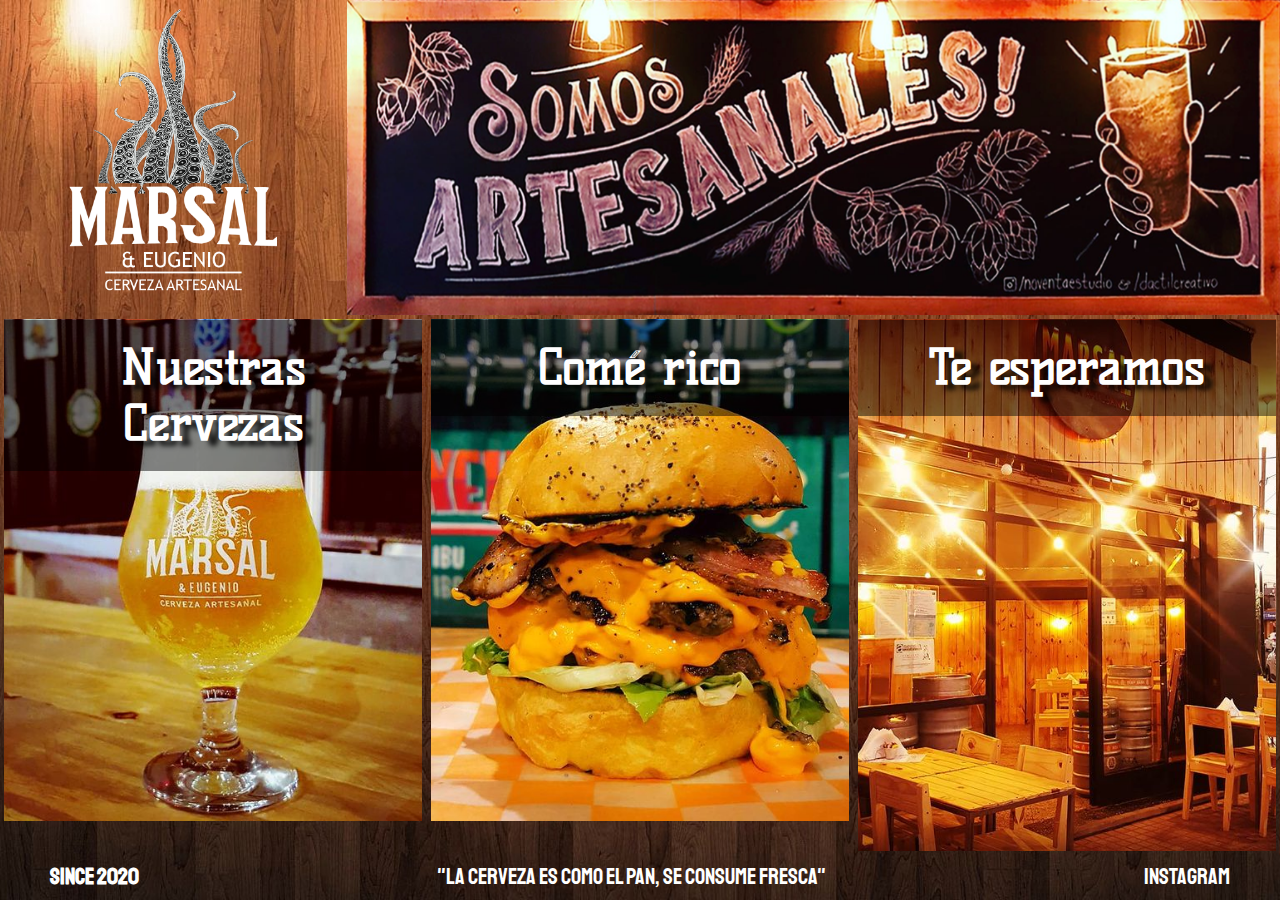
==== index.html @ 5fb69979 "Creando mi primer sitio web" ====
<!DOCTYPE html>
<html lang="es">
<head>
	<meta charset="utf-8">
	<meta name="viewport" content="width=device-width, initial-scale=1.0">
	<title>Marsal Cervecería</title>
	<meta name="keywords" content="cerveza,hamburguesas,bar,cervecería,birra,pizza">
	<meta name="description" content="Bar y cervecería artesanal ubicada en Los Polvorines, Malvinas Argentinas. Brindando la mejor calidad desde 2020">
	<meta name="author" content="Alexis Mendez">
	<meta name="copyright" content="Marsal Cervecería">
	<link rel="icon" href="assets/Logo.png">
	<link rel="stylesheet" type="text/css" href="style.css">
	<link rel="stylesheet" type="text/css" href="normalize.css">
	<link rel="stylesheet" href="https://use.fontawesome.com/releases/v5.15.4/css/all.css" integrity="sha384-DyZ88mC6Up2uqS4h/KRgHuoeGwBcD4Ng9SiP4dIRy0EXTlnuz47vAwmeGwVChigm" crossorigin="anonymous">
	<link rel="preconnect" href="https://fonts.googleapis.com">
    <link rel="preconnect" href="https://fonts.gstatic.com" crossorigin>
	<link href="https://fonts.googleapis.com/css2?family=Staatliches&display=swap" rel="stylesheet">
    <link href="https://fonts.googleapis.com/css2?family=Skranji&display=swap" rel="stylesheet">
    <link href="https://fonts.googleapis.com/css2?family=Kelly+Slab&display=swap" rel="stylesheet">
</head>

<body>
    <nav class="nav-flex">
        <a class="logo" href="index.html">
            <img src="assets/Logo.png" alt="Marsal Cervecería">
        </a>
        <div class="banner">
             <img src="assets/banner.png" alt="Somos Artesanales">
        </div>
        <div class="nav-flex--mobile">
            <a href="cervezas.html">Cervezas</a>
            <a href="menu.html">Menú</a>
            <a href="#ubi">Ubicación</a>
        </div>
    </nav>
	<main class="page">
        <a class="item beer" href="cervezas.html" target="_blank">
            <div class="bg bg--beer">
            </div>
            <h2 class="img-title img-title--beer"></h2>
            <div class="hover">
                <i class="fas fa-beer"></i>
                <h3 class="hover__title">Ver cervezas</h3>
            </div>
        </a>
        <a class="item food" href="menu.html" target="_blank">
            <div class="bg bg--food">
            </div>
            <h2 class="img-title img-title--food"></h2>
            <div class="hover">
                <div class="hover__iconos">
                    <i class="fas fa-hamburger"></i>
                    <i class="fas fa-pizza-slice"></i>
                    <i class="fas fa-hotdog"></i>
                </div>
                <h3 class="hover__title">Ver el menú</h3>
            </div>
        </a>
        <a id="ubi" class="item place" href="https://g.page/marsal-cerveceria?share" target="_blank">
            <div class="bg bg--place">
            </div>
            <h2 class="img-title img-title--place"></h2>
            <div class="hover">
                <i class="fas fa-map-marked-alt"></i>
                <h3 class="hover__title">¿Cómo Llegar?</h3>
            </div>
        </a>
    </main>
    <footer class="footer">
        <h4 class="footer__established">Since 2020</h4>
        <p class="footer__paragraph">"La cerveza es como el pan, se consume fresca"</p>
        <a class="footer__instagram" href="https://www.instagram.com/marsal_cerveceria/" target="_blank"><i class="fab fa-instagram"></i>Instagram</a>
    </footer>
<!-- Script -->
<script src="../JS/totorita.js"></script>
</body>
</html>
---- style.css ----
html{
    scroll-behavior: smooth;
}

body{
    background: url(assets/background.jpg);
    background-size: cover;
    background-position-x: -60px;
}

a{
    color: inherit;
}

.nav-flex{
    display: flex;
    position: relative;
    height: 35vh;
    width: 100vw;
    justify-content: space-evenly;
}

.nav-flex--mobile{
    display: none;
}

.banner{
    display: flex;
    justify-content: center;
}

.banner img{
    width: 100%;
}

.logo{
    justify-content: center;
    display: flex;
    min-width: 250px;
    margin: 0 30px;
}

.logo img{
    height: 100%;
}

.page{
    display: grid;
    position: relative;
    height: 60vh;
    width: 100vw;
    grid-template-areas: 
    "beer food place";
}

.beer{
    grid-area: beer;
}

.food{
    grid-area: food;
}

.place{
    grid-area: place;
}

.item{
    position: relative;
    display: flex;
    overflow: hidden;
    padding: 1%;
}

.bg{
    box-sizing: border-box;
    position: relative;
    width: 100%;
    height: 100%;
    background-repeat: no-repeat;
    background-size: cover;
    background-position: top;
    background-position-y: -30px;
}

.hover{
    position: absolute;
    width: 100%;
    height: 100%;
    top: 0;
    left: 0;
    background: rgba(90, 23, 3, 0.767);
    text-align: center;
    display: flex;
    flex-direction: column;
    justify-content: center;
    color: #fff;
    transform: translateX(100%);
    transition: transform 0.8s ease-in-out;
    font-size: 2rem;
    font-family: "Staatliches";
}

.hover i{
    margin: 20px 10px;
    font-size: 3rem;
}

.hover__iconos{
    display: block;
    font-size: 3rem;
}

.hover__iconos i{
    margin: 20px 10px;
}

.item:hover{
    padding: 0;
}

.item:hover > .hover{
    transform: translateX(0%);
}

.item:hover > .img-title{
    width: 100%;
    top: 0;
}

.bg--beer{
    background-image: url(assets/cerveza1.jpg);
}

.bg--food{
    background-image: url(assets/comida1.jpg);
}

.bg--place{
    background-image: url(assets/local1.jpg);
    background-position: center;
}

.img-title{
    position: absolute;
    text-align: center;
    top: 1%;
    color: #fff;
    font-family: "Kelly Slab";
    font-size: 3rem;
    width: 98%;
    background: rgba(0, 0, 0, 0.473);
    padding: 20px;
    text-shadow: 9px 5px 5px rgba(0, 0, 0, 0.815);
}

.img-title--beer::before{
    content: "Nuestras Cervezas";
}

.img-title--food::before{
    content: "Comé rico";
}

.img-title--place::before{
    content: "Te esperamos";
}

.footer{
    height: 5vh;
    display: flex;
    position: relative;
    font-family: "Staatliches";
    font-size: 1.4rem;
    justify-content: space-between;
    color: #fff;
    align-items: center;
}

.footer__established{
    margin: 0 50px;
}

.footer__paragraph{
    margin: auto;
    text-align: center;
}

.footer__instagram{
    margin: 0 50px;
}

.footer__instagram:hover{
    transform: scale(1.1);
}

.footer__instagram i{
    margin: 0 10px;
    font-size: 1.2rem;
}

@media screen and (max-width:1250px){
    .nav-flex{
        height: 30vh;
    }
    .page{
        height: 65vh;
    }
}

@media screen and (max-width:900px){
    body{
        background: none;
    }

    .nav-flex{
        height: 100%;
        width: 100%;
        background: url(assets/background2.jpg);
        background-position-y: -10px;
        background-size: cover;
        flex-wrap: wrap;
        justify-content: space-between;
        align-items: center;
    }

    .logo{
        order: 1;
        height: 80px;
        width: 20%;
        min-width: fit-content;
        margin: 0;
    }

    .nav-flex--mobile{
        display: flex;
        height: 100px;
        width: 80%;
        justify-content: space-evenly;
        align-items: center;
        order: 2;
        color: #fff;
        text-shadow: 7px 5px 5px rgba(0, 0, 0, 0.815);
        font-family: "Skranji";
        font-size: 1.2rem;
    }

    .banner{
        order: 3;
        width: 100%;
    }

    .page{
        height: 100%;
        width: 100%;
        grid-template-areas: 
        "beer"
        "food"
        "place";
    }

    .item{
        height: 700px;
        padding: 0;
    }

    .bg{
        background-attachment: fixed;
        background-position: center;
    }

    .img-title{
        font-size: 2rem;
        width: 100%;
        margin: 80% 0 0 0;
    }

    .footer{
        height: 60px;
        background: url(assets/background3.jpg);
        font-size: 1.2rem;
        justify-content: space-evenly;
    }

    .footer__established{
        margin: 0 10px;
    }

    .footer__instagram{
        margin: 0 20px;
        text-align: center;
    }

    .hover{
        display: none;
    }
}

@media screen and (max-width:600px){
    .logo{
        height: 60px;
    }
    .nav-flex--mobile{
        height: 80px;
        font-size: 1rem;
    }
}
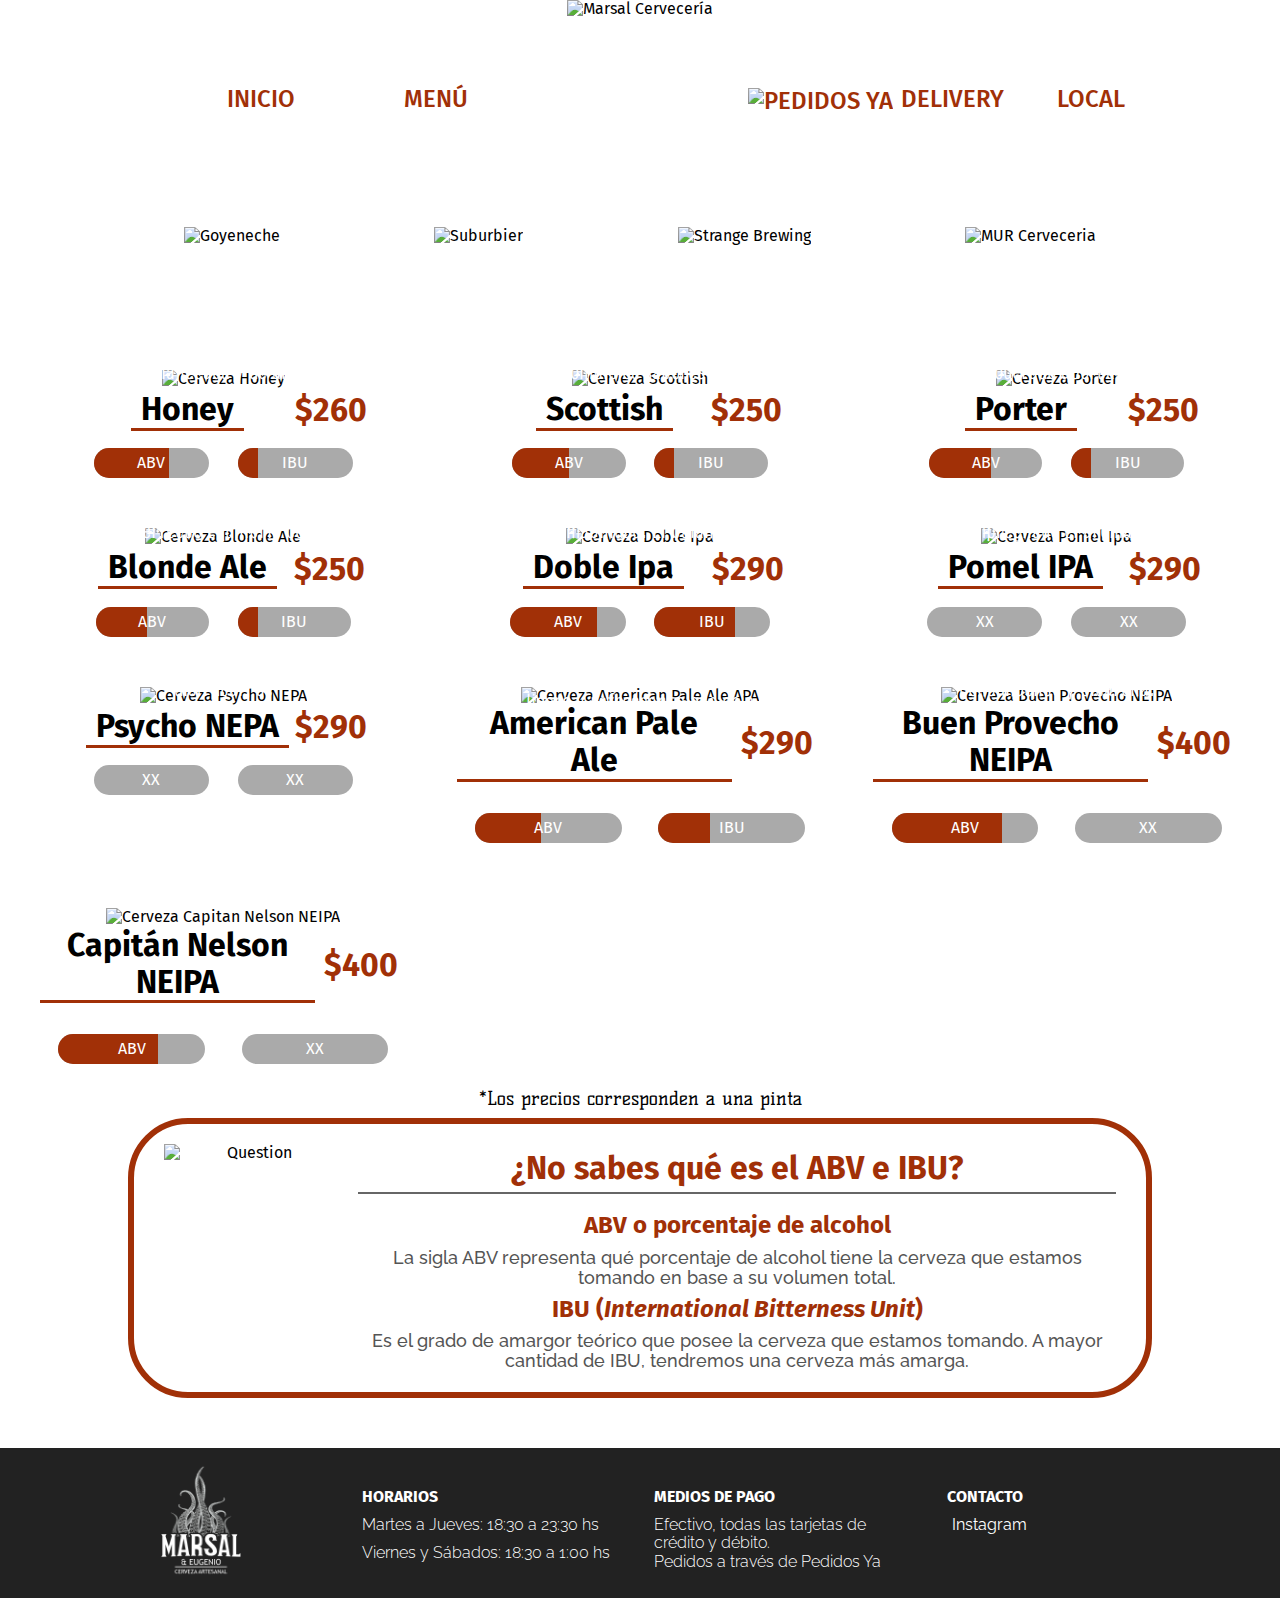
==== commit 68f062eb: "Add files via upload" ====
--- a/index.html
+++ b/index.html
@@ -1,77 +1,302 @@
-<!DOCTYPE html>
-<html lang="es">
-<head>
-	<meta charset="utf-8">
-	<meta name="viewport" content="width=device-width, initial-scale=1.0">
-	<title>Marsal Cervecería</title>
-	<meta name="keywords" content="cerveza,hamburguesas,bar,cervecería,birra,pizza">
-	<meta name="description" content="Bar y cervecería artesanal ubicada en Los Polvorines, Malvinas Argentinas. Brindando la mejor calidad desde 2020">
-	<meta name="author" content="Alexis Mendez">
-	<meta name="copyright" content="Marsal Cervecería">
-	<link rel="icon" href="assets/Logo.png">
-	<link rel="stylesheet" type="text/css" href="style.css">
-	<link rel="stylesheet" type="text/css" href="normalize.css">
-	<link rel="stylesheet" href="https://use.fontawesome.com/releases/v5.15.4/css/all.css" integrity="sha384-DyZ88mC6Up2uqS4h/KRgHuoeGwBcD4Ng9SiP4dIRy0EXTlnuz47vAwmeGwVChigm" crossorigin="anonymous">
-	<link rel="preconnect" href="https://fonts.googleapis.com">
-    <link rel="preconnect" href="https://fonts.gstatic.com" crossorigin>
-	<link href="https://fonts.googleapis.com/css2?family=Staatliches&display=swap" rel="stylesheet">
-    <link href="https://fonts.googleapis.com/css2?family=Skranji&display=swap" rel="stylesheet">
-    <link href="https://fonts.googleapis.com/css2?family=Kelly+Slab&display=swap" rel="stylesheet">
-</head>
-
-<body>
-    <nav class="nav-flex">
-        <a class="logo" href="index.html">
-            <img src="assets/Logo.png" alt="Marsal Cervecería">
-        </a>
-        <div class="banner">
-             <img src="assets/banner.png" alt="Somos Artesanales">
-        </div>
-        <div class="nav-flex--mobile">
-            <a href="cervezas.html">Cervezas</a>
-            <a href="menu.html">Menú</a>
-            <a href="#ubi">Ubicación</a>
-        </div>
-    </nav>
-	<main class="page">
-        <a class="item beer" href="cervezas.html" target="_blank">
-            <div class="bg bg--beer">
-            </div>
-            <h2 class="img-title img-title--beer"></h2>
-            <div class="hover">
-                <i class="fas fa-beer"></i>
-                <h3 class="hover__title">Ver cervezas</h3>
-            </div>
-        </a>
-        <a class="item food" href="menu.html" target="_blank">
-            <div class="bg bg--food">
-            </div>
-            <h2 class="img-title img-title--food"></h2>
-            <div class="hover">
-                <div class="hover__iconos">
-                    <i class="fas fa-hamburger"></i>
-                    <i class="fas fa-pizza-slice"></i>
-                    <i class="fas fa-hotdog"></i>
-                </div>
-                <h3 class="hover__title">Ver el menú</h3>
-            </div>
-        </a>
-        <a id="ubi" class="item place" href="https://g.page/marsal-cerveceria?share" target="_blank">
-            <div class="bg bg--place">
-            </div>
-            <h2 class="img-title img-title--place"></h2>
-            <div class="hover">
-                <i class="fas fa-map-marked-alt"></i>
-                <h3 class="hover__title">¿Cómo Llegar?</h3>
-            </div>
-        </a>
-    </main>
-    <footer class="footer">
-        <h4 class="footer__established">Since 2020</h4>
-        <p class="footer__paragraph">"La cerveza es como el pan, se consume fresca"</p>
-        <a class="footer__instagram" href="https://www.instagram.com/marsal_cerveceria/" target="_blank"><i class="fab fa-instagram"></i>Instagram</a>
-    </footer>
-<!-- Script -->
-<script src="../JS/totorita.js"></script>
-</body>
+<!DOCTYPE html>
+<html lang="es">
+<head>
+    <meta charset="UTF-8">
+    <meta http-equiv="X-UA-Compatible" content="IE=edge">
+    <meta name="viewport" content="width=device-width, initial-scale=1.0">
+    <title>Cervezas - Marsal</title>
+    <meta name="keywords" content="cerveza,hamburguesas,bar,cervecería,birra,pizza">
+	<meta name="description" content="Bar y cervecería artesanal ubicada en Los Polvorines, Malvinas Argentinas. Brindando la mejor calidad desde 2020">
+	<meta name="author" content="Alexis Mendez">
+	<meta name="copyright" content="Marsal Cervecería">
+	<link rel="icon" href="assets/Logo.png">
+	<link rel="stylesheet" type="text/css" href="style2.css">
+	<link rel="stylesheet" type="text/css" href="normalize.css">
+	<link rel="stylesheet" href="https://use.fontawesome.com/releases/v5.15.4/css/all.css" integrity="sha384-DyZ88mC6Up2uqS4h/KRgHuoeGwBcD4Ng9SiP4dIRy0EXTlnuz47vAwmeGwVChigm" crossorigin="anonymous">
+	<link rel="preconnect" href="https://fonts.googleapis.com">
+    <link rel="preconnect" href="https://fonts.gstatic.com" crossorigin>
+	<link href="https://fonts.googleapis.com/css2?family=Skranji&display=swap" rel="stylesheet">
+	<link href="https://fonts.googleapis.com/css2?family=Kelly+Slab&display=swap" rel="stylesheet">
+	<link href="https://fonts.googleapis.com/css2?family=Truculenta:wght@300;500;700&display=swap" rel="stylesheet">
+	<link href="https://fonts.googleapis.com/css2?family=Staatliches&display=swap" rel="stylesheet">
+	<link href="https://fonts.googleapis.com/css2?family=Fira+Sans:wght@300;500;700&display=swap" rel="stylesheet">
+	<link href="https://fonts.googleapis.com/css2?family=Raleway:wght@300;500;700&family=Russo+One&display=swap" rel="stylesheet">
+</head>
+<body>
+    <nav class="nav">
+		<div class="nav-grid">
+			<div class="nav__left">
+				<a href="inicio.html">Inicio</a>
+				<a href="menu.html">Menú</a>
+			</div>
+			<img class="logo" src="assets/Logo_bordes.png" alt="Marsal Cervecería">
+			<div class="nav__right">
+				<a class="nav__link flex-center" href="https://www.pedidosya.com.ar/restaurantes/malvinas-argentinas/marsal-cerveceria-los-polvorines-menu?origin=shop_list">
+					<img class="pedidos" src="assets/Pedidos.png" alt="Pedidos Ya">
+					Delivery
+				</a>
+				<a class="nav__link flex-center" href="https://g.page/marsal-cerveceria?share" target="_blank">
+					<i class="fas fa-map-marker-alt"></i>Local
+				</a>
+			</div>
+		</div>
+		<div class="nav-mobile">
+			<div class="nav__button">
+				<i class="fas fa-bars"></i>
+				<h5>MENU</h5>
+				<div class="aside">
+					<a class="aside__item" href="index.html">
+						<i class="fas fa-home"></i>Inicio
+					</a>
+					<a class="aside__item" href="menu.html">
+						<i class="fas fa-utensils"></i>Menú
+					</a>
+					<a class="aside__item" href="https://www.pedidosya.com.ar/restaurantes/malvinas-argentinas/marsal-cerveceria-los-polvorines-menu?origin=shop_list">
+						<img src="assets/Pedidos.png" alt="Pedidos Ya">
+						Delivery
+					</a>
+					<a class="aside__item" href="https://g.page/marsal-cerveceria?share" target="_blank">
+						<i class="fas fa-map-marker-alt"></i>Local
+					</a>
+				</div>
+			</div>
+			<img class="logo" src="assets/Logo_bordes.png" alt="Marsal Cervecería">
+			<a class="nav__instagram" href="https://www.instagram.com/marsal_cerveceria/" target="_blank"><i class="fab fa-instagram"></i></a>	
+		</div>
+	</nav>
+	<main class="page">
+		<section class="container">
+			<div class="friends">
+				<img src="assets/Goye.png" alt="Goyeneche" class="friends__logo">
+				<img src="assets/Suburbier.png" alt="Suburbier" class="friends__logo">
+				<img src="assets/Strange.png" alt="Strange Brewing" class="friends__logo">
+				<img src="assets/MUR.png" alt="MUR Cerveceria" class="friends__logo">
+			</div>
+		</section>
+		<section class="container beers">
+			<div class="beer">
+				<div class="container-details">
+					<img class="beer__img" src="assets/Beers/Honey.png" alt="Cerveza Honey">
+					<p class="beer__details">Cerveza de color dorado profundo con el aporte justo de miel. Perfectamente balanceada y de alta tomabilidad, final seco con retrogusto dulce y aromático.</p>
+				</div>
+				<div class="beer__description">
+					<h2 class="beer__title">Honey</h2>
+					<h2 class="beer__price">$260</h2>
+					<div class="beer__abv">
+						<p>ABV</p>
+						<div class="abv__value abv-honey"></div>
+					</div>
+					<div class="beer__ibu">
+						<p>IBU</p>
+						<div class="ibu__value ibu-honey"></div>
+					</div>
+				</div>
+			</div>
+			<div class="beer">
+				<div class="container-details">
+					<img class="beer__img" src="assets/Beers/Scottish.png" alt="Cerveza Scottish">
+					<p class="beer__details">Cerveza color rojizo brillante en la que destaca el perfil de las maltas. El blend logra complejos sabores y aroma a bizcocho, pan, caramelo y frutos secos.</p>
+				</div>
+				<div class="beer__description">
+					<h2 class="beer__title">Scottish</h2>
+					<h2 class="beer__price">$250</h2>
+					<div class="beer__abv">
+						<p>ABV</p>
+						<div class="abv__value abv-sc"></div>
+					</div>
+					<div class="beer__ibu">
+						<p>IBU</p>
+						<div class="ibu__value ibu-sc"></div>
+					</div>
+				</div>
+			</div>
+			<div class="beer">
+				<div class="container-details">
+					<img class="beer__img" src="assets/Beers/Porter.png" alt="Cerveza Porter">
+					<p class="beer__details">Cerveza negra, posee un sabor complejo y equilibrado. Cuerpo medio, espuma cremosa y persistente. Amargor moderado aportado por los lúpulos y las maltas tostadas. Se perciben notas de café, chocolate, cacao y frutos secos.</p>
+				</div>
+				<div class="beer__description">
+					<h2 class="beer__title">Porter</h2>
+					<h2 class="beer__price">$250</h2>
+					<div class="beer__abv">
+						<p>ABV</p>
+						<div class="abv__value abv-por"></div>
+					</div>
+					<div class="beer__ibu">
+						<p>IBU</p>
+						<div class="ibu__value ibu-por"></div>
+					</div>
+				</div>
+			</div>
+			<div class="beer">
+				<div class="container-details">
+					<img class="beer__img" src="assets/Beers/Blonde Ale.png" alt="Cerveza Blonde Ale">
+					<p class="beer__details">Cerveza rubia de alta tomabilidad, brillante y cristalina. Se percibe el sabor dulce de la malta en perfecto equilibrio con el aroma de los lúpulos que otorgan agradables notas cítricas.</p>
+				</div>
+				<div class="beer__description">
+					<h2 class="beer__title">Blonde Ale</h2>
+					<h2 class="beer__price">$250</h2>
+					<div class="beer__abv">
+						<p>ABV</p>
+						<div class="abv__value abv-blonde"></div>
+					</div>
+					<div class="beer__ibu">
+						<p>IBU</p>
+						<div class="ibu__value ibu-blonde"></div>
+					</div>
+				</div>
+			</div>
+			<div class="beer">
+				<div class="container-details">
+					<img class="beer__img" src="assets/Beers/Doble Ipa.png" alt="Cerveza Doble Ipa">
+					<p class="beer__details">Cerveza de intenso amargor, moderadamente alcohólica. Por su graduación de alcohol, presenta una gran tomabilidad. El balance es hacia el lúpulo que denota características cítricas, frutales y a resina. El amargor es sedoso y no invasivo.</p>
+				</div>
+				<div class="beer__description">
+					<h2 class="beer__title">Doble Ipa</h2>
+					<h2 class="beer__price">$290</h2>
+					<div class="beer__abv">
+						<p>ABV</p>
+						<div class="abv__value abv-dipa"></div>
+					</div>
+					<div class="beer__ibu">
+						<p>IBU</p>
+						<div class="ibu__value ibu-dipa"></div>
+					</div>
+				</div>
+			</div>
+			<div class="beer">
+				<div class="container-details">
+					<img class="beer__img" src="assets/Beers/Pomel Ipa.png" alt="Cerveza Pomel Ipa">
+					<p class="beer__details">Llena de aromas y sabores que te van a volar la cabeza, esta American IPA lleva impregnado el aroma y sabor de la cáscara de pomelo orgánico que lleva en madurada.</p>
+				</div>
+				<div class="beer__description">
+					<h2 class="beer__title">Pomel IPA</h2>
+					<h2 class="beer__price">$290</h2>
+					<div class="beer__abv">
+						<p>XX</p>
+						<div class="abv__value abv-na"></div>
+					</div>
+					<div class="beer__ibu">
+						<p>XX</p>
+						<div class="ibu__value ibu-na"></div>
+					</div>
+				</div>
+			</div>
+			<div class="beer">
+				<div class="container-details">
+					<img class="beer__img" src="assets/Beers/Psycho NEPA.png" alt="Cerveza Psycho NEPA">
+					<p class="beer__details">Una cerveza que se renueva constantemente y que muy probablemente no sea igual a la que pruebes la próxima vez. Fácil de tomar y de disfrutar, se caracteriza por hacer brillar a los lúpulos que le otorgan su intenso aroma cítrico y una Paleta de sabores felices y veraniegos.</p>
+				</div>
+				<div class="beer__description">
+					<h2 class="beer__title">Psycho NEPA</h2>
+					<h2 class="beer__price">$290</h2>
+					<div class="beer__abv">
+						<p>XX</p>
+						<div class="abv__value abv-na"></div>
+					</div>
+					<div class="beer__ibu">
+						<p>XX</p>
+						<div class="ibu__value ibu-na"></div>
+					</div>
+				</div>
+			</div>
+			<div class="beer">
+				<div class="container-details">
+					<img class="beer__img" src="assets/Beers/APA.png" alt="Cerveza American Pale Ale APA">
+					<p class="beer__details">Cerveza lupulada de fuerte carácter cítrico y con una excelente tomabilidad. Cuerpo ligero y refrescante que deja lucir la vitalidad del lúpulo.</p>
+				</div>
+				<div class="beer__description">
+					<h2 class="beer__title">American Pale Ale</h2>
+					<h2 class="beer__price">$290</h2>
+					<div class="beer__abv">
+						<p>ABV</p>
+						<div class="abv__value abv-apa"></div>
+					</div>
+					<div class="beer__ibu">
+						<p>IBU</p>
+						<div class="ibu__value ibu-apa"></div>
+					</div>
+				</div>
+			</div>
+			<div class="beer">
+				<div class="container-details">
+					<img class="beer__img" src="assets/Beers/Buen provecho.png" alt="Cerveza Buen Provecho NEIPA">
+					<p class="beer__details">Una NEIPA brillante, frutada, contundente y picarona.</p>
+				</div>
+				<div class="beer__description">
+					<h2 class="beer__title">Buen Provecho NEIPA</h2>
+					<h2 class="beer__price">$400</h2>
+					<div class="beer__abv">
+						<p>ABV</p>
+						<div class="abv__value abv-bp"></div>
+					</div>
+					<div class="beer__ibu">
+						<p>XX</p>
+						<div class="ibu__value ibu-na"></div>
+					</div>
+				</div>
+			</div>
+			<div class="beer">
+				<img class="beer__img" src="assets/Beers/Capitan.png" alt="Cerveza Capitan Nelson NEIPA">
+				<div class="beer__description">
+					<h2 class="beer__title">Capitán Nelson NEIPA</h2>
+					<h2 class="beer__price">$400</h2>
+					<div class="beer__abv">
+						<p>ABV</p>
+						<div class="abv__value abv-cn"></div>
+					</div>
+					<div class="beer__ibu">
+						<p>XX</p>
+						<div class="ibu__value ibu-na"></div>
+					</div>
+				</div>
+			</div>
+		</section>
+		<div class="aclaration">
+			<p>*Los precios corresponden a una pinta</p>
+		</div>
+		<article class="diccionario">
+			<img class="flex-center question" src="assets/questions.svg" alt="Question">
+			<div class="definitions">
+				<h2 class="flex-center dicc">¿No sabes qué es el ABV e IBU?</h2>
+				<div class="definition">
+					<h3 class="diccionario__title">ABV o porcentaje de alcohol</h2>
+					<p class="diccionario__description">La sigla ABV representa qué porcentaje de alcohol tiene la cerveza que estamos tomando en base a su volumen total.</p>
+				</div>
+				<div class="definition">
+					<h3 class="diccionario__title">IBU (<em>International Bitterness Unit</em>)</h2>
+					<p class="diccionario__description">Es el grado de amargor teórico que posee la cerveza que estamos tomando. A mayor cantidad de IBU, tendremos una cerveza más amarga.</p>
+				</div>
+			</div>
+		</article>
+	</main>
+	<footer class="footer">
+		<div class="container cont-f">
+			<div class="footer__item flex-center">
+				<img class="footer__logo" src="assets/Logo.png" alt="Marsal Cerveceria">
+			</div>
+			<div class="footer__item">
+				<div class="hour">
+					<h4>HORARIOS</h4>
+					<p class="footer__p">Martes a Jueves: 18:30 a 23:30 hs</p>
+					<p class="footer__p">Viernes y Sábados: 18:30 a 1:00 hs</p>
+				</div>
+			</div>
+			<div class="footer__item ">
+				<div class="pay">
+					<h4>MEDIOS DE PAGO</h4>
+					<p class="footer__p">Efectivo, todas las tarjetas de crédito y débito. <br>
+					Pedidos a través de Pedidos Ya
+					</p>
+				</div>
+			</div>
+			<div class="footer__item ">
+				<div class="contact">
+					<h4>CONTACTO</h4>
+					<a class="footer__instagram" href="https://www.instagram.com/marsal_cerveceria/" target="_blank"><i class="fab fa-instagram"></i>Instagram</a>				
+				</div>
+			</div>
+		</div>
+    </footer>
+</body>
 </html>--- a/style2.css
+++ b/style2.css
@@ -0,0 +1,675 @@
+:root{
+    --marron: #a13007;
+}
+
+*{
+    font-family: "Fira Sans";
+}
+
+.nav{
+    overflow: hidden;
+}
+
+.nav-mobile{
+    display: none;
+}
+
+.nav-grid{
+    position: relative;
+    display: grid;
+    width: 80%;
+    grid-template-columns: 1fr max-content 1fr;
+    grid-template-rows: 200px;
+    place-items: center;
+    margin: auto;
+}
+
+.logo{
+    grid-column: 2/3;
+    height: 100%;
+    display: flex;
+    justify-content: center;
+}
+
+.nav__left{
+    grid-column: 1/2;
+    height: 100%;
+    width: 100%;
+    display: flex;
+    position: relative;
+    justify-content: space-evenly;
+    align-items: center;
+    color: var(--marron);
+    font-size: 1.5rem;
+    text-transform: uppercase;
+    font-weight: 500;
+}
+
+.nav__left a{
+    margin: 0 10px;
+}
+
+.nav__right{
+    position: relative;
+    grid-column: 3/4;
+    height: 100%;
+    width: 100%;
+    color: var(--marron);
+    font-size: 1.5rem;
+    text-transform: uppercase;
+    font-weight: 500;
+    display: flex;
+    justify-content: space-evenly;
+    align-items: center;
+}
+
+.nav__link{
+    position: relative;
+    margin: 0 10px;
+}
+
+.nav__link i{
+    margin: 0 8px;
+}
+
+.pedidos{
+    position: relative;
+    height: 1.5rem;
+    margin: 0 8px;
+}
+
+.page{
+    position: relative;
+    width: 100%;
+    font-family: "Fira Sans";
+    margin-top: 10px;
+}
+
+.container{
+    position: relative;
+    width: 1200px;
+    margin: auto;
+    overflow: hidden;
+    text-align: center;
+}
+
+.friends{
+    display: flex;
+    flex-wrap: wrap;
+    height: 160px;
+    justify-content: space-evenly;
+    align-items: center;
+    padding: 10px 0;
+}
+
+.friends__logo{
+    height: 90%;
+    margin: 0 10px;
+    min-width: max-content;
+}
+
+.beers{
+    display: grid;
+    grid-template-columns: repeat(3,1fr);
+    grid-template-rows: auto;
+    gap: 50px;
+    place-items: center;
+}
+
+.beer{
+    position: relative;
+    height: 100%;
+    overflow: hidden;
+}
+
+.beer__img{
+    position: relative;
+    width: 100%;
+}
+
+.container-details{
+    position: relative;
+}
+
+.beer__details{
+    display: flex;
+    flex-direction: column;
+    text-align: center;
+    justify-content: center;
+    position: absolute;
+    top: 0;
+    width: 100%;
+    height: 100%;
+    background: #000000b3;
+    color: #fff;
+    font-size: 1.4rem;
+    padding: 0 50px;
+    font-family: "Truculenta";
+    transform: translateY(-110%);
+    transition: transform 0.6s ease-out;
+}
+
+.container-details:hover > .beer__details{
+    transform: translateY(0);
+}
+
+.beer__description{
+    display: grid;
+    position: relative;
+    grid-template-columns: repeat(4,1fr);
+    grid-template-rows: repeat(2,1fr);
+    place-items: center;
+}
+
+.beer__title{
+    grid-column: 1/4;
+    grid-row: 1/2;
+    font-size: 2rem;
+    padding: 0 10px;
+    border-bottom: 3px solid var(--marron);
+}
+
+.beer__price{
+    grid-column: 4/5;
+    grid-row: 1/2;
+    font-size: 2rem;
+    color: var(--marron);
+}
+
+.beer__abv{
+    position: relative;
+    grid-column: 1/3;
+    grid-row: 2/3;
+    width: 80%;
+    height: 30px;
+    border-radius: 20px;
+    background: #aaa;
+    text-align: center;
+    overflow: hidden;
+    margin-top: 15px;
+}
+
+.beer__abv p{
+    position: absolute;
+    width: 100%;
+    margin-top: 6px;
+    color: #fff;
+}
+
+.abv__value{
+    height: 100%;
+    background: var(--marron);
+    border-radius: px;
+    padding: 0 10px;
+    display: flex;
+    flex-direction: column;
+    justify-content: center;
+    color: #fff;
+}
+
+.beer__ibu{
+    grid-column: 3/5;
+    grid-row: 2/3;
+    position: relative;
+    width: 80%;
+    height: 30px;
+    border-radius: 20px;
+    background: #aaa;
+    text-align: center;
+    overflow: hidden;
+    margin-top: 15px;
+}
+
+.beer__ibu p{
+    position: absolute;
+    width: 100%;
+    margin-top: 6px;
+    color: #fff;
+}
+
+.ibu__value{
+    height: 100%;
+    background: var(--marron);
+    padding: 0 10px;
+    display: flex;
+    flex-direction: column;
+    justify-content: center;
+    color: #fff;
+}
+
+.abv-honey{
+    width: 65%;
+}
+.ibu-honey{
+    width: 12%;
+}
+.abv-sc{
+    width: 50%;
+}
+.ibu-sc{
+    width: 7%;
+}
+.abv-apa{
+    width: 45%;
+}
+.ibu-apa{
+    width: 35%;
+}
+.abv-blonde{
+    width: 45%;
+}
+.ibu-blonde{
+    width: 16%;
+}
+.abv-dipa{
+    width: 75%;
+}
+.ibu-dipa{
+    width: 70%;
+}
+.abv-por{
+    width: 55%;
+}
+.ibu-por{
+    width: 16%;
+}
+.abv-bp{
+    width: 75%;
+}
+.abv-cn{
+    width: 68%;
+}
+.abv-na{
+    display: none;
+}
+.ibu-na{
+    display: none;
+}
+
+.aclaration{
+    width: 100%;
+    text-align: center;
+}
+
+.aclaration p{
+    font-family: "Kelly Slab";
+    font-weight: 500;
+    font-size: 1.2rem;
+    line-height: 2;
+}
+
+.diccionario{
+    position: relative;
+    text-align: center;
+    width: 80%;
+    margin: auto;
+    display: flex;
+    border: 6px solid var(--marron);
+    border-radius: 60px;
+    padding: 20px;
+    margin-bottom: 50px;
+}
+
+.flex-center{
+    display: flex;
+    align-items: center;
+    justify-content: center;
+}
+
+.question{
+    width: 20%;
+    padding: 0 10px;
+}
+
+.definitions{
+    width: 80%;
+    display: flex;
+    flex-direction: column;
+    padding: 0 10px;
+}
+
+.dicc{
+    font-size: 2rem;
+    color: var(--marron);
+    line-height: 1.5;
+    border-bottom: 2px solid #666;
+    margin-bottom: 10px;
+}
+
+.diccionario__title{
+    font-size: 1.5rem;
+    line-height: 1.8;
+    color: var(--marron);
+}
+
+.diccionario__description{
+    font-size: 1.1rem;
+    color: #555;
+    font-weight: 500;
+    font-family: 'Raleway', sans-serif;
+}
+
+.footer{
+    height: 150px;
+    background: #222;
+}
+
+.cont-f{
+    height: 100%;
+    display: flex;
+    position: relative;
+    font-size: 1rem;
+    justify-content: space-evenly;
+    color: #fff;
+    text-align: left;
+}
+
+.footer__item{
+    height: 100%;
+    width: 22%;
+    padding-top: 40px;
+}
+
+.footer__item:nth-child(1){
+    padding-top: 0;
+}
+
+.footer__logo{
+    height: 80%;
+}
+
+.footer__p{
+    font-family: "Raleway";
+    font-weight: 300;
+    margin-top: 10px;
+    font-size: 1rem;
+}
+
+.contact h4{
+    margin-bottom: 10px;
+}
+
+.footer__instagram{
+    font-size: 1rem;
+    font-family: "Raleway";
+}
+
+.footer__instagram i{
+    margin-right: 5px;
+}
+
+@media screen and (max-width: 1250px){
+    .nav-grid{
+        width: 90%;
+    }
+    .container{
+        width: 800px;
+    }
+    .beers{
+        grid-template-columns: 1fr 1fr;
+    }
+    .beer__details{
+        padding: 0 20px;
+        font-size: 1rem;
+    }
+    .friends{
+        height: 120px;
+    }
+    .question{
+        width: 30%;
+    }
+    .dicc{
+        font-size: 1.6rem;
+    }
+    .diccionario__title{
+        font-size: 1.2rem;
+    }
+    .diccionario__description{
+        font-size: 1rem;
+    }
+    .footer__item{
+        padding-top: 20px;
+    }
+}
+
+@media screen and (max-width: 850px) {
+    .nav-grid{
+        grid-template-rows: 150px;
+    }
+    .nav__left{
+        font-size: 1.1rem;
+    }
+    .nav__right{
+        font-size: 1.1rem;
+    }
+    .pedidos{
+        height: 1rem;
+    }
+    .container{
+        width: 80%;
+    }
+    .friends{
+        height: 130px;
+    }
+    .friends__logo{
+        height: 90px;
+    }
+    .beer__title{
+        font-size: 1.5rem;
+    }
+    .beer__price{
+        font-size: 1.5rem;
+    }
+    .beer__abv{
+        height: 25px;
+    }
+    .beer__ibu{
+        height: 25px;
+    }
+    .beer__abv p{
+        font-size: 1rem;
+        margin-top: 4px;
+    }
+    .beer__ibu p{
+        font-size: 1rem;
+        margin-top: 4px;
+    }
+    .aclaration p{
+        font-size: 1rem;
+    }
+    .dicc{
+        font-size: 1.3rem;
+    }
+    .diccionario__title{
+        font-size: 1rem;
+    }
+    .diccionario__description{
+        font-size: 0.8rem;
+    }
+    .cont-f{
+        font-size: 0.9rem;
+        width: 90%;
+    }
+    .footer__p{
+        font-size: 0.7rem;
+    }
+    .footer__instagram{
+        font-size: 0.7rem;
+    }
+    .footer__item{
+        padding-top: 30px;
+    }
+}
+
+@media screen and (max-width: 550px) {
+    .friends{
+        height: 140px;
+    }
+    .friends__logo{
+        height: 60px;
+    }
+    .beers{
+        grid-template-columns: 1fr;
+    }
+    .question{
+        display: none;
+    }
+    .definitions{
+        width: 100%;
+    }
+    .nav-grid{
+        display: none;
+    }
+    .nav-mobile{
+        display: flex;
+        position: relative;
+        width: 100%;
+        height: 100px;
+        justify-content: space-between;
+        align-items: center;
+        z-index: 1;
+    }
+    .nav__button{
+        position: relative;
+        display: flex;
+        justify-content: left;
+        width: 30%;
+        padding-left: 20px;
+    }
+    .nav__instagram{
+        width: 30%;
+        position: relative;
+        display: flex;
+        justify-content: right;
+        padding-right: 20px;
+        font-size: 1.1rem;
+    }
+    .nav__button i{
+        margin-right: 10px;
+    }
+    .nav__button h5{
+        font-size: 1rem;
+        font-family: "Skranji";
+        font-weight: 500;
+    }
+    .aside{
+        position: fixed;
+        width: 60%;
+        height: 100vh;
+        display: flex;
+        flex-direction: column;
+        top: 0;
+        left: 0;
+        background: #ffffffee;
+        box-sizing: border-box;
+        transform: translateX(-300%);
+        transition: transform 0.7s;
+        box-shadow: 120px 0px 120px 120px #0000009a;
+        justify-content: center;
+    }
+    .nav__button:hover > .aside{
+        transform: translateX(0);
+    }
+    .aside__item{
+        position: relative;
+        width: 100%;
+        justify-content: center;
+        font-size: 1.5rem;
+        display: flex;
+        padding: 10px 0;
+        border-top: 1px solid #66666631;
+    }
+    .aside__item:last-child{
+        border-bottom: 1px solid #66666631;
+    }
+    .aside__item img{
+        width: 1.5rem;
+        height: 1.5rem;
+        margin-right: 10px;
+    }
+    .nav-mobile img{
+        height: 90%;
+    }
+    .footer{
+        height: 400px;
+        background: #222;
+    }
+    .cont-f{
+        height: 100%;
+        display: flex;
+        flex-direction: column;
+        position: relative;
+        font-size: 1rem;
+        justify-content: space-evenly;
+        color: #fff;
+        text-align: center;
+    }
+    .footer__item{
+        width: 100%;
+    }
+    .footer__item{
+        padding-top: 10px;
+    }
+    .footer__item:nth-child(1){
+        padding-top: 10px;
+    }
+    .footer__logo{
+        height: 150px;
+    }
+}
+
+/* 4k */
+
+@media screen and (min-width: 2000px) {
+    .nav-flex{
+        grid-template-rows: 250px;
+    }
+    .nav__left{
+        font-size: 2.2rem;
+    }
+    .nav__right{
+        font-size: 2.2rem;
+    }
+    .pedidos{
+        height: 2.2rem;
+    }
+    .container{
+        width: 80%;
+    }
+    .friends{
+        height: 300px;
+    }
+    .friends__logo{
+        height: 200px;
+    }
+    .dicc{
+        font-size: 3rem;
+    }
+    .diccionario__title{
+        font-size: 2.2rem;
+    }
+    .diccionario__description{
+        font-size: 1.7rem;
+    }
+    .aclaration p{
+        font-size: 1.5rem;
+    }
+    .beer__title{
+        font-size: 2.5rem;
+    }
+    .beer__price{
+        font-size: 2.5rem;
+    }
+    .beer__abv{
+        height: 40px;
+    }
+    .beer__ibu{
+        height: 40px;
+    }
+    .beer__abv p{
+        font-size: 1.5rem;
+    }
+    .beer__ibu p{
+        font-size: 1.5rem;
+    }
+}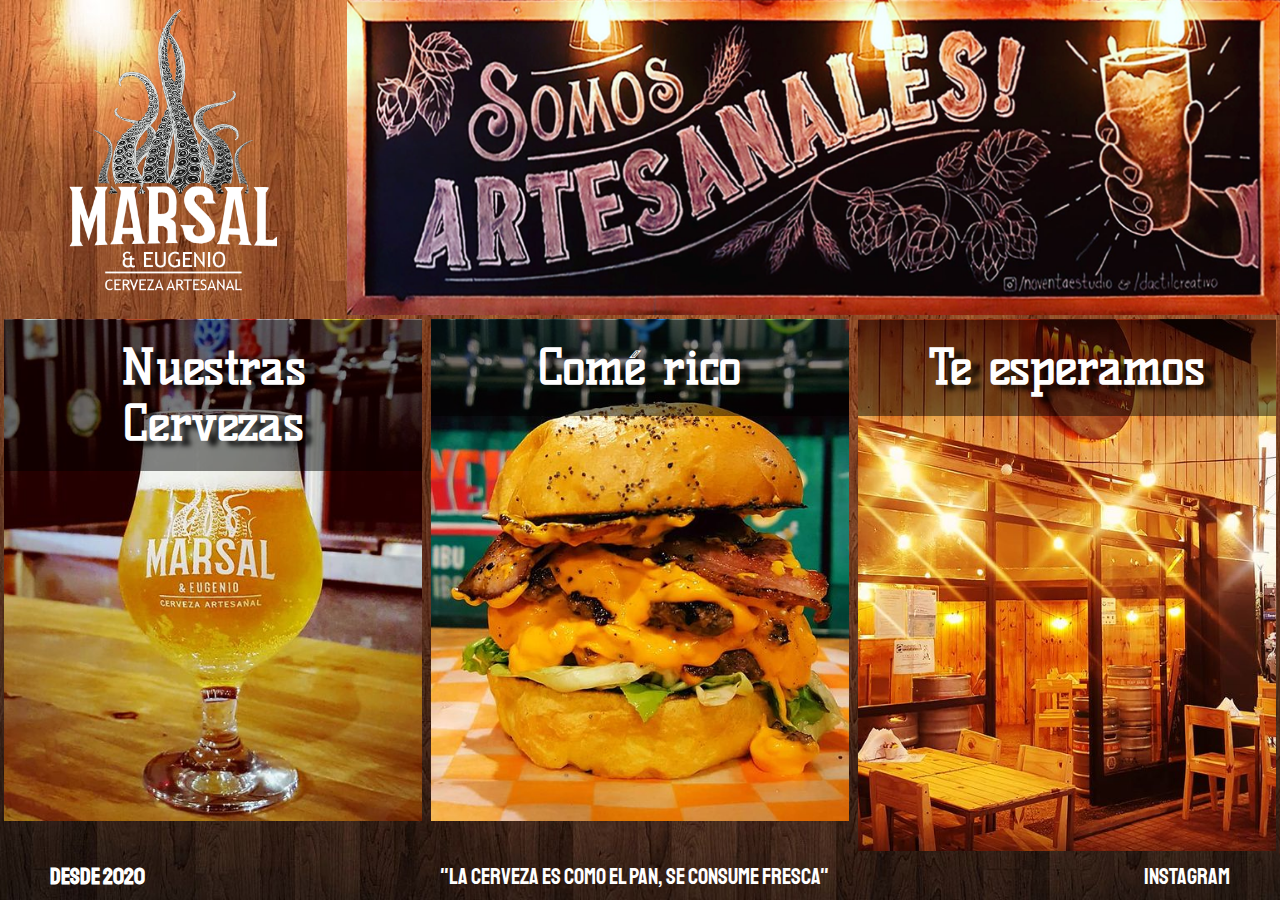
==== commit 9912ab05: "Add files via upload" ====
--- a/index.html
+++ b/index.html
@@ -1,302 +1,77 @@
 <!DOCTYPE html>
 <html lang="es">
 <head>
-    <meta charset="UTF-8">
-    <meta http-equiv="X-UA-Compatible" content="IE=edge">
-    <meta name="viewport" content="width=device-width, initial-scale=1.0">
-    <title>Cervezas - Marsal</title>
-    <meta name="keywords" content="cerveza,hamburguesas,bar,cervecería,birra,pizza">
+	<meta charset="utf-8">
+	<meta name="viewport" content="width=device-width, initial-scale=1.0">
+	<title>Marsal Cervecería</title>
+	<meta name="keywords" content="cerveza,hamburguesas,bar,cervecería,birra,pizza">
 	<meta name="description" content="Bar y cervecería artesanal ubicada en Los Polvorines, Malvinas Argentinas. Brindando la mejor calidad desde 2020">
 	<meta name="author" content="Alexis Mendez">
 	<meta name="copyright" content="Marsal Cervecería">
 	<link rel="icon" href="assets/Logo.png">
-	<link rel="stylesheet" type="text/css" href="style2.css">
+	<link rel="stylesheet" type="text/css" href="style.css">
 	<link rel="stylesheet" type="text/css" href="normalize.css">
 	<link rel="stylesheet" href="https://use.fontawesome.com/releases/v5.15.4/css/all.css" integrity="sha384-DyZ88mC6Up2uqS4h/KRgHuoeGwBcD4Ng9SiP4dIRy0EXTlnuz47vAwmeGwVChigm" crossorigin="anonymous">
 	<link rel="preconnect" href="https://fonts.googleapis.com">
     <link rel="preconnect" href="https://fonts.gstatic.com" crossorigin>
-	<link href="https://fonts.googleapis.com/css2?family=Skranji&display=swap" rel="stylesheet">
-	<link href="https://fonts.googleapis.com/css2?family=Kelly+Slab&display=swap" rel="stylesheet">
-	<link href="https://fonts.googleapis.com/css2?family=Truculenta:wght@300;500;700&display=swap" rel="stylesheet">
 	<link href="https://fonts.googleapis.com/css2?family=Staatliches&display=swap" rel="stylesheet">
-	<link href="https://fonts.googleapis.com/css2?family=Fira+Sans:wght@300;500;700&display=swap" rel="stylesheet">
-	<link href="https://fonts.googleapis.com/css2?family=Raleway:wght@300;500;700&family=Russo+One&display=swap" rel="stylesheet">
+    <link href="https://fonts.googleapis.com/css2?family=Skranji&display=swap" rel="stylesheet">
+    <link href="https://fonts.googleapis.com/css2?family=Kelly+Slab&display=swap" rel="stylesheet">
 </head>
+
 <body>
-    <nav class="nav">
-		<div class="nav-grid">
-			<div class="nav__left">
-				<a href="inicio.html">Inicio</a>
-				<a href="menu.html">Menú</a>
-			</div>
-			<img class="logo" src="assets/Logo_bordes.png" alt="Marsal Cervecería">
-			<div class="nav__right">
-				<a class="nav__link flex-center" href="https://www.pedidosya.com.ar/restaurantes/malvinas-argentinas/marsal-cerveceria-los-polvorines-menu?origin=shop_list">
-					<img class="pedidos" src="assets/Pedidos.png" alt="Pedidos Ya">
-					Delivery
-				</a>
-				<a class="nav__link flex-center" href="https://g.page/marsal-cerveceria?share" target="_blank">
-					<i class="fas fa-map-marker-alt"></i>Local
-				</a>
-			</div>
-		</div>
-		<div class="nav-mobile">
-			<div class="nav__button">
-				<i class="fas fa-bars"></i>
-				<h5>MENU</h5>
-				<div class="aside">
-					<a class="aside__item" href="index.html">
-						<i class="fas fa-home"></i>Inicio
-					</a>
-					<a class="aside__item" href="menu.html">
-						<i class="fas fa-utensils"></i>Menú
-					</a>
-					<a class="aside__item" href="https://www.pedidosya.com.ar/restaurantes/malvinas-argentinas/marsal-cerveceria-los-polvorines-menu?origin=shop_list">
-						<img src="assets/Pedidos.png" alt="Pedidos Ya">
-						Delivery
-					</a>
-					<a class="aside__item" href="https://g.page/marsal-cerveceria?share" target="_blank">
-						<i class="fas fa-map-marker-alt"></i>Local
-					</a>
-				</div>
-			</div>
-			<img class="logo" src="assets/Logo_bordes.png" alt="Marsal Cervecería">
-			<a class="nav__instagram" href="https://www.instagram.com/marsal_cerveceria/" target="_blank"><i class="fab fa-instagram"></i></a>	
-		</div>
-	</nav>
+    <nav class="nav-flex">
+        <a class="logo" href="index.html">
+            <img src="assets/Logo.png" alt="Marsal Cervecería">
+        </a>
+        <div class="banner">
+             <img src="assets/banner.png" alt="Somos Artesanales">
+        </div>
+        <div class="nav-flex--mobile">
+            <a href="cervezas.html">Cervezas</a>
+            <a href="menu.html">Menú</a>
+            <a href="#ubi">Ubicación</a>
+        </div>
+    </nav>
 	<main class="page">
-		<section class="container">
-			<div class="friends">
-				<img src="assets/Goye.png" alt="Goyeneche" class="friends__logo">
-				<img src="assets/Suburbier.png" alt="Suburbier" class="friends__logo">
-				<img src="assets/Strange.png" alt="Strange Brewing" class="friends__logo">
-				<img src="assets/MUR.png" alt="MUR Cerveceria" class="friends__logo">
-			</div>
-		</section>
-		<section class="container beers">
-			<div class="beer">
-				<div class="container-details">
-					<img class="beer__img" src="assets/Beers/Honey.png" alt="Cerveza Honey">
-					<p class="beer__details">Cerveza de color dorado profundo con el aporte justo de miel. Perfectamente balanceada y de alta tomabilidad, final seco con retrogusto dulce y aromático.</p>
-				</div>
-				<div class="beer__description">
-					<h2 class="beer__title">Honey</h2>
-					<h2 class="beer__price">$260</h2>
-					<div class="beer__abv">
-						<p>ABV</p>
-						<div class="abv__value abv-honey"></div>
-					</div>
-					<div class="beer__ibu">
-						<p>IBU</p>
-						<div class="ibu__value ibu-honey"></div>
-					</div>
-				</div>
-			</div>
-			<div class="beer">
-				<div class="container-details">
-					<img class="beer__img" src="assets/Beers/Scottish.png" alt="Cerveza Scottish">
-					<p class="beer__details">Cerveza color rojizo brillante en la que destaca el perfil de las maltas. El blend logra complejos sabores y aroma a bizcocho, pan, caramelo y frutos secos.</p>
-				</div>
-				<div class="beer__description">
-					<h2 class="beer__title">Scottish</h2>
-					<h2 class="beer__price">$250</h2>
-					<div class="beer__abv">
-						<p>ABV</p>
-						<div class="abv__value abv-sc"></div>
-					</div>
-					<div class="beer__ibu">
-						<p>IBU</p>
-						<div class="ibu__value ibu-sc"></div>
-					</div>
-				</div>
-			</div>
-			<div class="beer">
-				<div class="container-details">
-					<img class="beer__img" src="assets/Beers/Porter.png" alt="Cerveza Porter">
-					<p class="beer__details">Cerveza negra, posee un sabor complejo y equilibrado. Cuerpo medio, espuma cremosa y persistente. Amargor moderado aportado por los lúpulos y las maltas tostadas. Se perciben notas de café, chocolate, cacao y frutos secos.</p>
-				</div>
-				<div class="beer__description">
-					<h2 class="beer__title">Porter</h2>
-					<h2 class="beer__price">$250</h2>
-					<div class="beer__abv">
-						<p>ABV</p>
-						<div class="abv__value abv-por"></div>
-					</div>
-					<div class="beer__ibu">
-						<p>IBU</p>
-						<div class="ibu__value ibu-por"></div>
-					</div>
-				</div>
-			</div>
-			<div class="beer">
-				<div class="container-details">
-					<img class="beer__img" src="assets/Beers/Blonde Ale.png" alt="Cerveza Blonde Ale">
-					<p class="beer__details">Cerveza rubia de alta tomabilidad, brillante y cristalina. Se percibe el sabor dulce de la malta en perfecto equilibrio con el aroma de los lúpulos que otorgan agradables notas cítricas.</p>
-				</div>
-				<div class="beer__description">
-					<h2 class="beer__title">Blonde Ale</h2>
-					<h2 class="beer__price">$250</h2>
-					<div class="beer__abv">
-						<p>ABV</p>
-						<div class="abv__value abv-blonde"></div>
-					</div>
-					<div class="beer__ibu">
-						<p>IBU</p>
-						<div class="ibu__value ibu-blonde"></div>
-					</div>
-				</div>
-			</div>
-			<div class="beer">
-				<div class="container-details">
-					<img class="beer__img" src="assets/Beers/Doble Ipa.png" alt="Cerveza Doble Ipa">
-					<p class="beer__details">Cerveza de intenso amargor, moderadamente alcohólica. Por su graduación de alcohol, presenta una gran tomabilidad. El balance es hacia el lúpulo que denota características cítricas, frutales y a resina. El amargor es sedoso y no invasivo.</p>
-				</div>
-				<div class="beer__description">
-					<h2 class="beer__title">Doble Ipa</h2>
-					<h2 class="beer__price">$290</h2>
-					<div class="beer__abv">
-						<p>ABV</p>
-						<div class="abv__value abv-dipa"></div>
-					</div>
-					<div class="beer__ibu">
-						<p>IBU</p>
-						<div class="ibu__value ibu-dipa"></div>
-					</div>
-				</div>
-			</div>
-			<div class="beer">
-				<div class="container-details">
-					<img class="beer__img" src="assets/Beers/Pomel Ipa.png" alt="Cerveza Pomel Ipa">
-					<p class="beer__details">Llena de aromas y sabores que te van a volar la cabeza, esta American IPA lleva impregnado el aroma y sabor de la cáscara de pomelo orgánico que lleva en madurada.</p>
-				</div>
-				<div class="beer__description">
-					<h2 class="beer__title">Pomel IPA</h2>
-					<h2 class="beer__price">$290</h2>
-					<div class="beer__abv">
-						<p>XX</p>
-						<div class="abv__value abv-na"></div>
-					</div>
-					<div class="beer__ibu">
-						<p>XX</p>
-						<div class="ibu__value ibu-na"></div>
-					</div>
-				</div>
-			</div>
-			<div class="beer">
-				<div class="container-details">
-					<img class="beer__img" src="assets/Beers/Psycho NEPA.png" alt="Cerveza Psycho NEPA">
-					<p class="beer__details">Una cerveza que se renueva constantemente y que muy probablemente no sea igual a la que pruebes la próxima vez. Fácil de tomar y de disfrutar, se caracteriza por hacer brillar a los lúpulos que le otorgan su intenso aroma cítrico y una Paleta de sabores felices y veraniegos.</p>
-				</div>
-				<div class="beer__description">
-					<h2 class="beer__title">Psycho NEPA</h2>
-					<h2 class="beer__price">$290</h2>
-					<div class="beer__abv">
-						<p>XX</p>
-						<div class="abv__value abv-na"></div>
-					</div>
-					<div class="beer__ibu">
-						<p>XX</p>
-						<div class="ibu__value ibu-na"></div>
-					</div>
-				</div>
-			</div>
-			<div class="beer">
-				<div class="container-details">
-					<img class="beer__img" src="assets/Beers/APA.png" alt="Cerveza American Pale Ale APA">
-					<p class="beer__details">Cerveza lupulada de fuerte carácter cítrico y con una excelente tomabilidad. Cuerpo ligero y refrescante que deja lucir la vitalidad del lúpulo.</p>
-				</div>
-				<div class="beer__description">
-					<h2 class="beer__title">American Pale Ale</h2>
-					<h2 class="beer__price">$290</h2>
-					<div class="beer__abv">
-						<p>ABV</p>
-						<div class="abv__value abv-apa"></div>
-					</div>
-					<div class="beer__ibu">
-						<p>IBU</p>
-						<div class="ibu__value ibu-apa"></div>
-					</div>
-				</div>
-			</div>
-			<div class="beer">
-				<div class="container-details">
-					<img class="beer__img" src="assets/Beers/Buen provecho.png" alt="Cerveza Buen Provecho NEIPA">
-					<p class="beer__details">Una NEIPA brillante, frutada, contundente y picarona.</p>
-				</div>
-				<div class="beer__description">
-					<h2 class="beer__title">Buen Provecho NEIPA</h2>
-					<h2 class="beer__price">$400</h2>
-					<div class="beer__abv">
-						<p>ABV</p>
-						<div class="abv__value abv-bp"></div>
-					</div>
-					<div class="beer__ibu">
-						<p>XX</p>
-						<div class="ibu__value ibu-na"></div>
-					</div>
-				</div>
-			</div>
-			<div class="beer">
-				<img class="beer__img" src="assets/Beers/Capitan.png" alt="Cerveza Capitan Nelson NEIPA">
-				<div class="beer__description">
-					<h2 class="beer__title">Capitán Nelson NEIPA</h2>
-					<h2 class="beer__price">$400</h2>
-					<div class="beer__abv">
-						<p>ABV</p>
-						<div class="abv__value abv-cn"></div>
-					</div>
-					<div class="beer__ibu">
-						<p>XX</p>
-						<div class="ibu__value ibu-na"></div>
-					</div>
-				</div>
-			</div>
-		</section>
-		<div class="aclaration">
-			<p>*Los precios corresponden a una pinta</p>
-		</div>
-		<article class="diccionario">
-			<img class="flex-center question" src="assets/questions.svg" alt="Question">
-			<div class="definitions">
-				<h2 class="flex-center dicc">¿No sabes qué es el ABV e IBU?</h2>
-				<div class="definition">
-					<h3 class="diccionario__title">ABV o porcentaje de alcohol</h2>
-					<p class="diccionario__description">La sigla ABV representa qué porcentaje de alcohol tiene la cerveza que estamos tomando en base a su volumen total.</p>
-				</div>
-				<div class="definition">
-					<h3 class="diccionario__title">IBU (<em>International Bitterness Unit</em>)</h2>
-					<p class="diccionario__description">Es el grado de amargor teórico que posee la cerveza que estamos tomando. A mayor cantidad de IBU, tendremos una cerveza más amarga.</p>
-				</div>
-			</div>
-		</article>
-	</main>
-	<footer class="footer">
-		<div class="container cont-f">
-			<div class="footer__item flex-center">
-				<img class="footer__logo" src="assets/Logo.png" alt="Marsal Cerveceria">
-			</div>
-			<div class="footer__item">
-				<div class="hour">
-					<h4>HORARIOS</h4>
-					<p class="footer__p">Martes a Jueves: 18:30 a 23:30 hs</p>
-					<p class="footer__p">Viernes y Sábados: 18:30 a 1:00 hs</p>
-				</div>
-			</div>
-			<div class="footer__item ">
-				<div class="pay">
-					<h4>MEDIOS DE PAGO</h4>
-					<p class="footer__p">Efectivo, todas las tarjetas de crédito y débito. <br>
-					Pedidos a través de Pedidos Ya
-					</p>
-				</div>
-			</div>
-			<div class="footer__item ">
-				<div class="contact">
-					<h4>CONTACTO</h4>
-					<a class="footer__instagram" href="https://www.instagram.com/marsal_cerveceria/" target="_blank"><i class="fab fa-instagram"></i>Instagram</a>				
-				</div>
-			</div>
-		</div>
+        <a class="item beer" href="cervezas.html">
+            <div class="bg bg--beer">
+            </div>
+            <h2 class="img-title img-title--beer"></h2>
+            <div class="hover">
+                <i class="fas fa-beer"></i>
+                <h3 class="hover__title">Ver cervezas</h3>
+            </div>
+        </a>
+        <a class="item food" href="menu.html">
+            <div class="bg bg--food">
+            </div>
+            <h2 class="img-title img-title--food"></h2>
+            <div class="hover">
+                <div class="hover__iconos">
+                    <i class="fas fa-hamburger"></i>
+                    <i class="fas fa-pizza-slice"></i>
+                    <i class="fas fa-hotdog"></i>
+                </div>
+                <h3 class="hover__title">Ver el menú</h3>
+            </div>
+        </a>
+        <a id="ubi" class="item place" href="https://g.page/marsal-cerveceria?share" target="_blank">
+            <div class="bg bg--place">
+            </div>
+            <h2 class="img-title img-title--place"></h2>
+            <div class="hover">
+                <i class="fas fa-map-marked-alt"></i>
+                <h3 class="hover__title">¿Cómo Llegar?</h3>
+            </div>
+        </a>
+    </main>
+    <footer class="footer">
+        <h4 class="footer__established">Desde 2020</h4>
+        <p class="footer__paragraph">"La cerveza es como el pan, se consume fresca"</p>
+        <a class="footer__instagram" href="https://www.instagram.com/marsal_cerveceria/" target="_blank"><i class="fab fa-instagram"></i>Instagram</a>
     </footer>
+<!-- Script -->
+<script src="../JS/totorita.js"></script>
 </body>
 </html>--- a/style.css
+++ b/style.css
@@ -0,0 +1,307 @@
+html{
+    scroll-behavior: smooth;
+}
+
+body{
+    background: url(assets/background.jpg);
+    background-size: cover;
+    background-position-x: -60px;
+}
+
+a{
+    color: inherit;
+}
+
+.nav-flex{
+    display: flex;
+    position: relative;
+    height: 35vh;
+    width: 100vw;
+    justify-content: space-evenly;
+}
+
+.nav-flex--mobile{
+    display: none;
+}
+
+.banner{
+    display: flex;
+    justify-content: center;
+}
+
+.banner img{
+    width: 100%;
+}
+
+.logo{
+    justify-content: center;
+    display: flex;
+    min-width: 250px;
+    margin: 0 30px;
+}
+
+.logo img{
+    height: 100%;
+}
+
+.page{
+    display: grid;
+    position: relative;
+    height: 60vh;
+    width: 100vw;
+    grid-template-areas: 
+    "beer food place";
+}
+
+.beer{
+    grid-area: beer;
+}
+
+.food{
+    grid-area: food;
+}
+
+.place{
+    grid-area: place;
+}
+
+.item{
+    position: relative;
+    display: flex;
+    overflow: hidden;
+    padding: 1%;
+}
+
+.bg{
+    box-sizing: border-box;
+    position: relative;
+    width: 100%;
+    height: 100%;
+    background-repeat: no-repeat;
+    background-size: cover;
+    background-position: top;
+    background-position-y: -30px;
+}
+
+.hover{
+    position: absolute;
+    width: 100%;
+    height: 100%;
+    top: 0;
+    left: 0;
+    background: rgba(90, 23, 3, 0.767);
+    text-align: center;
+    display: flex;
+    flex-direction: column;
+    justify-content: center;
+    color: #fff;
+    transform: translateX(100%);
+    transition: transform 0.8s ease-in-out;
+    font-size: 2rem;
+    font-family: "Staatliches";
+}
+
+.hover i{
+    margin: 20px 10px;
+    font-size: 3rem;
+}
+
+.hover__iconos{
+    display: block;
+    font-size: 3rem;
+}
+
+.hover__iconos i{
+    margin: 20px 10px;
+}
+
+.item:hover{
+    padding: 0;
+}
+
+.item:hover > .hover{
+    transform: translateX(0%);
+}
+
+.item:hover > .img-title{
+    width: 100%;
+    top: 0;
+}
+
+.bg--beer{
+    background-image: url(assets/cerveza1.jpg);
+}
+
+.bg--food{
+    background-image: url(assets/comida1.jpg);
+}
+
+.bg--place{
+    background-image: url(assets/local1.jpg);
+    background-position: center;
+}
+
+.img-title{
+    position: absolute;
+    text-align: center;
+    top: 1%;
+    color: #fff;
+    font-family: "Kelly Slab";
+    font-size: 3rem;
+    width: 98%;
+    background: rgba(0, 0, 0, 0.473);
+    padding: 20px;
+    text-shadow: 9px 5px 5px rgba(0, 0, 0, 0.815);
+}
+
+.img-title--beer::before{
+    content: "Nuestras Cervezas";
+}
+
+.img-title--food::before{
+    content: "Comé rico";
+}
+
+.img-title--place::before{
+    content: "Te esperamos";
+}
+
+.footer{
+    height: 5vh;
+    display: flex;
+    position: relative;
+    font-family: "Staatliches";
+    font-size: 1.4rem;
+    justify-content: space-between;
+    color: #fff;
+    align-items: center;
+}
+
+.footer__established{
+    margin: 0 50px;
+}
+
+.footer__paragraph{
+    margin: auto;
+    text-align: center;
+}
+
+.footer__instagram{
+    margin: 0 50px;
+}
+
+.footer__instagram:hover{
+    transform: scale(1.1);
+}
+
+.footer__instagram i{
+    margin: 0 10px;
+    font-size: 1.2rem;
+}
+
+@media screen and (max-width:1250px){
+    .nav-flex{
+        height: 30vh;
+    }
+    .page{
+        height: 65vh;
+    }
+}
+
+@media screen and (max-width:900px){
+    body{
+        background: none;
+    }
+
+    .nav-flex{
+        height: 100%;
+        width: 100%;
+        background: url(assets/background2.jpg);
+        background-position-y: -10px;
+        background-size: cover;
+        flex-wrap: wrap;
+        justify-content: space-between;
+        align-items: center;
+    }
+
+    .logo{
+        order: 1;
+        height: 80px;
+        width: 20%;
+        min-width: fit-content;
+        margin: 0;
+    }
+
+    .nav-flex--mobile{
+        display: flex;
+        height: 100px;
+        width: 80%;
+        justify-content: space-evenly;
+        align-items: center;
+        order: 2;
+        color: #fff;
+        text-shadow: 7px 5px 5px rgba(0, 0, 0, 0.815);
+        font-family: "Skranji";
+        font-size: 1.2rem;
+    }
+
+    .banner{
+        order: 3;
+        width: 100%;
+    }
+
+    .page{
+        height: 100%;
+        width: 100%;
+        grid-template-areas: 
+        "beer"
+        "food"
+        "place";
+    }
+
+    .item{
+        height: 700px;
+        padding: 0;
+    }
+
+    .bg{
+        background-attachment: fixed;
+        background-position: center;
+    }
+
+    .img-title{
+        font-size: 2rem;
+        width: 100%;
+        margin: 80% 0 0 0;
+    }
+
+    .footer{
+        height: 60px;
+        background: url(assets/background3.jpg);
+        font-size: 1.2rem;
+        justify-content: space-evenly;
+    }
+
+    .footer__established{
+        margin: 0 10px;
+    }
+
+    .footer__instagram{
+        margin: 0 20px;
+        text-align: center;
+    }
+
+    .hover{
+        display: none;
+    }
+}
+
+@media screen and (max-width:600px){
+    .logo{
+        height: 60px;
+    }
+    .nav-flex--mobile{
+        height: 80px;
+        font-size: 1rem;
+    }
+}